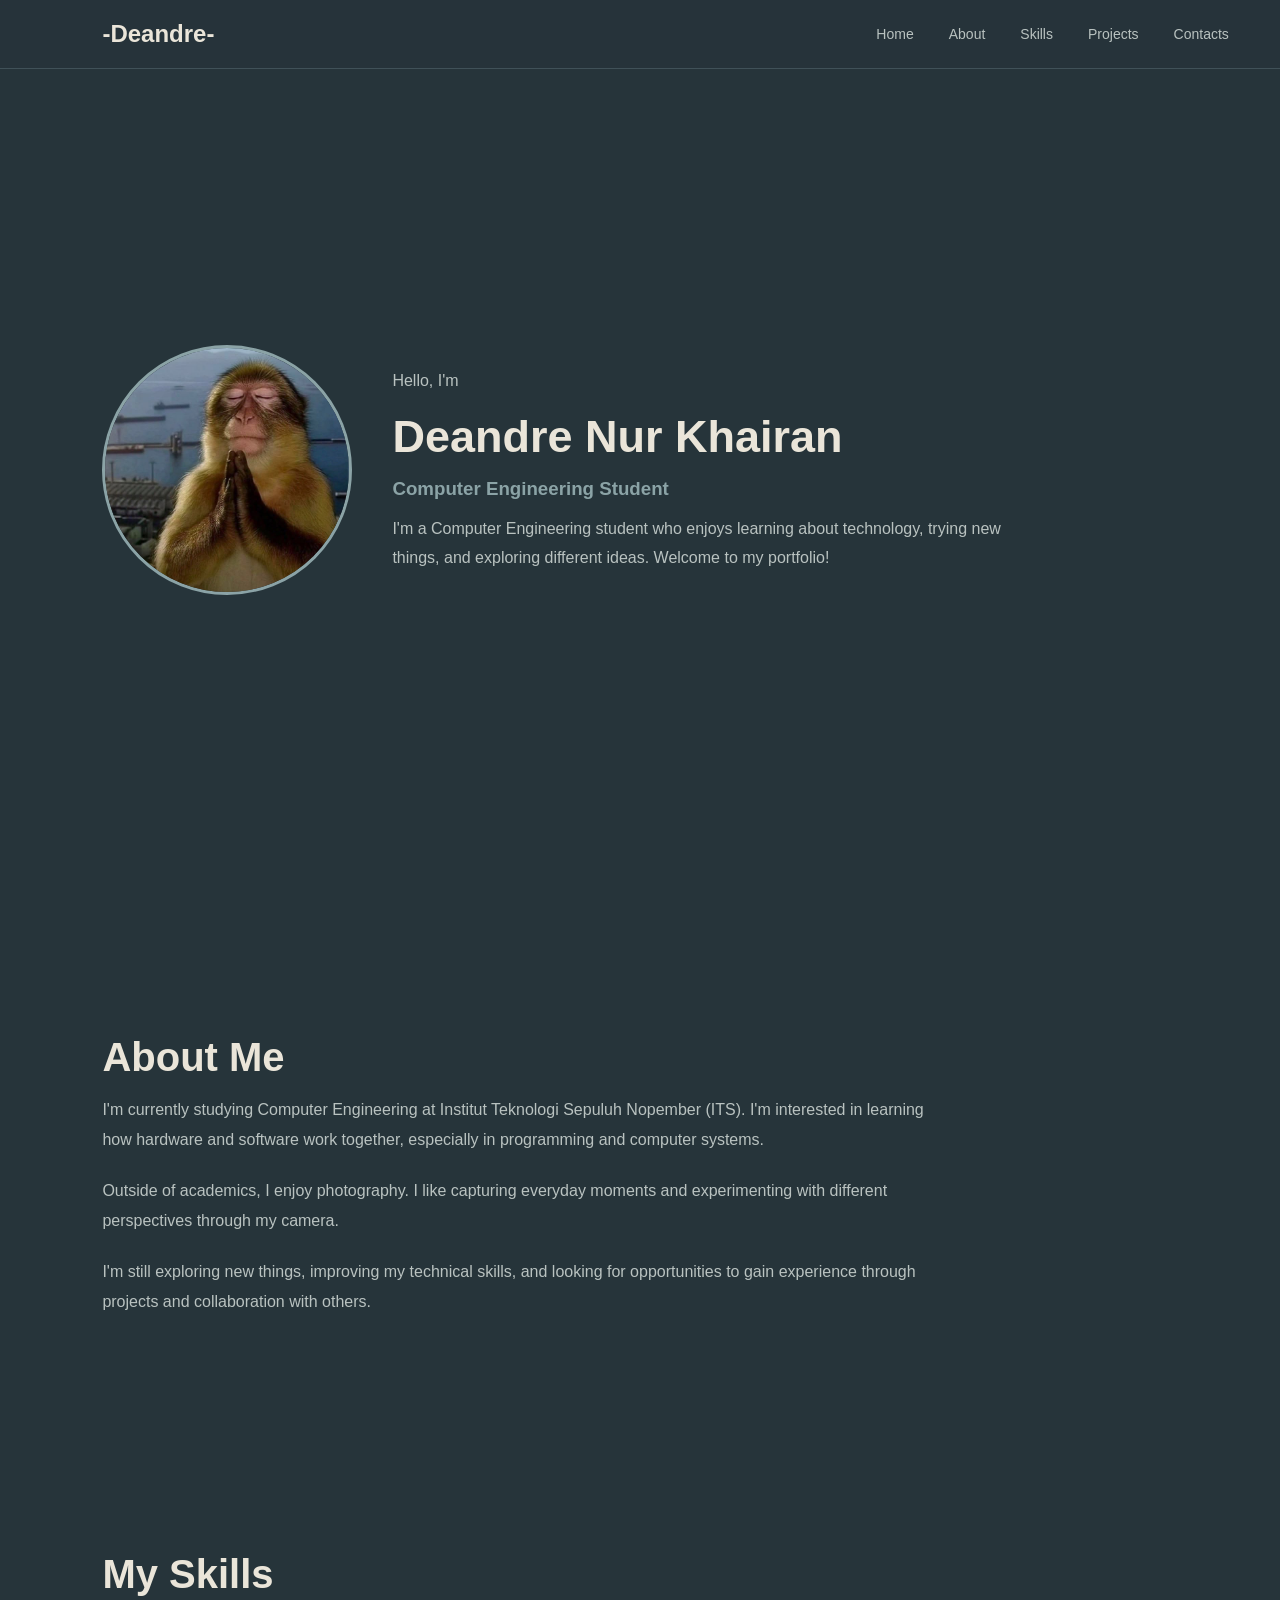
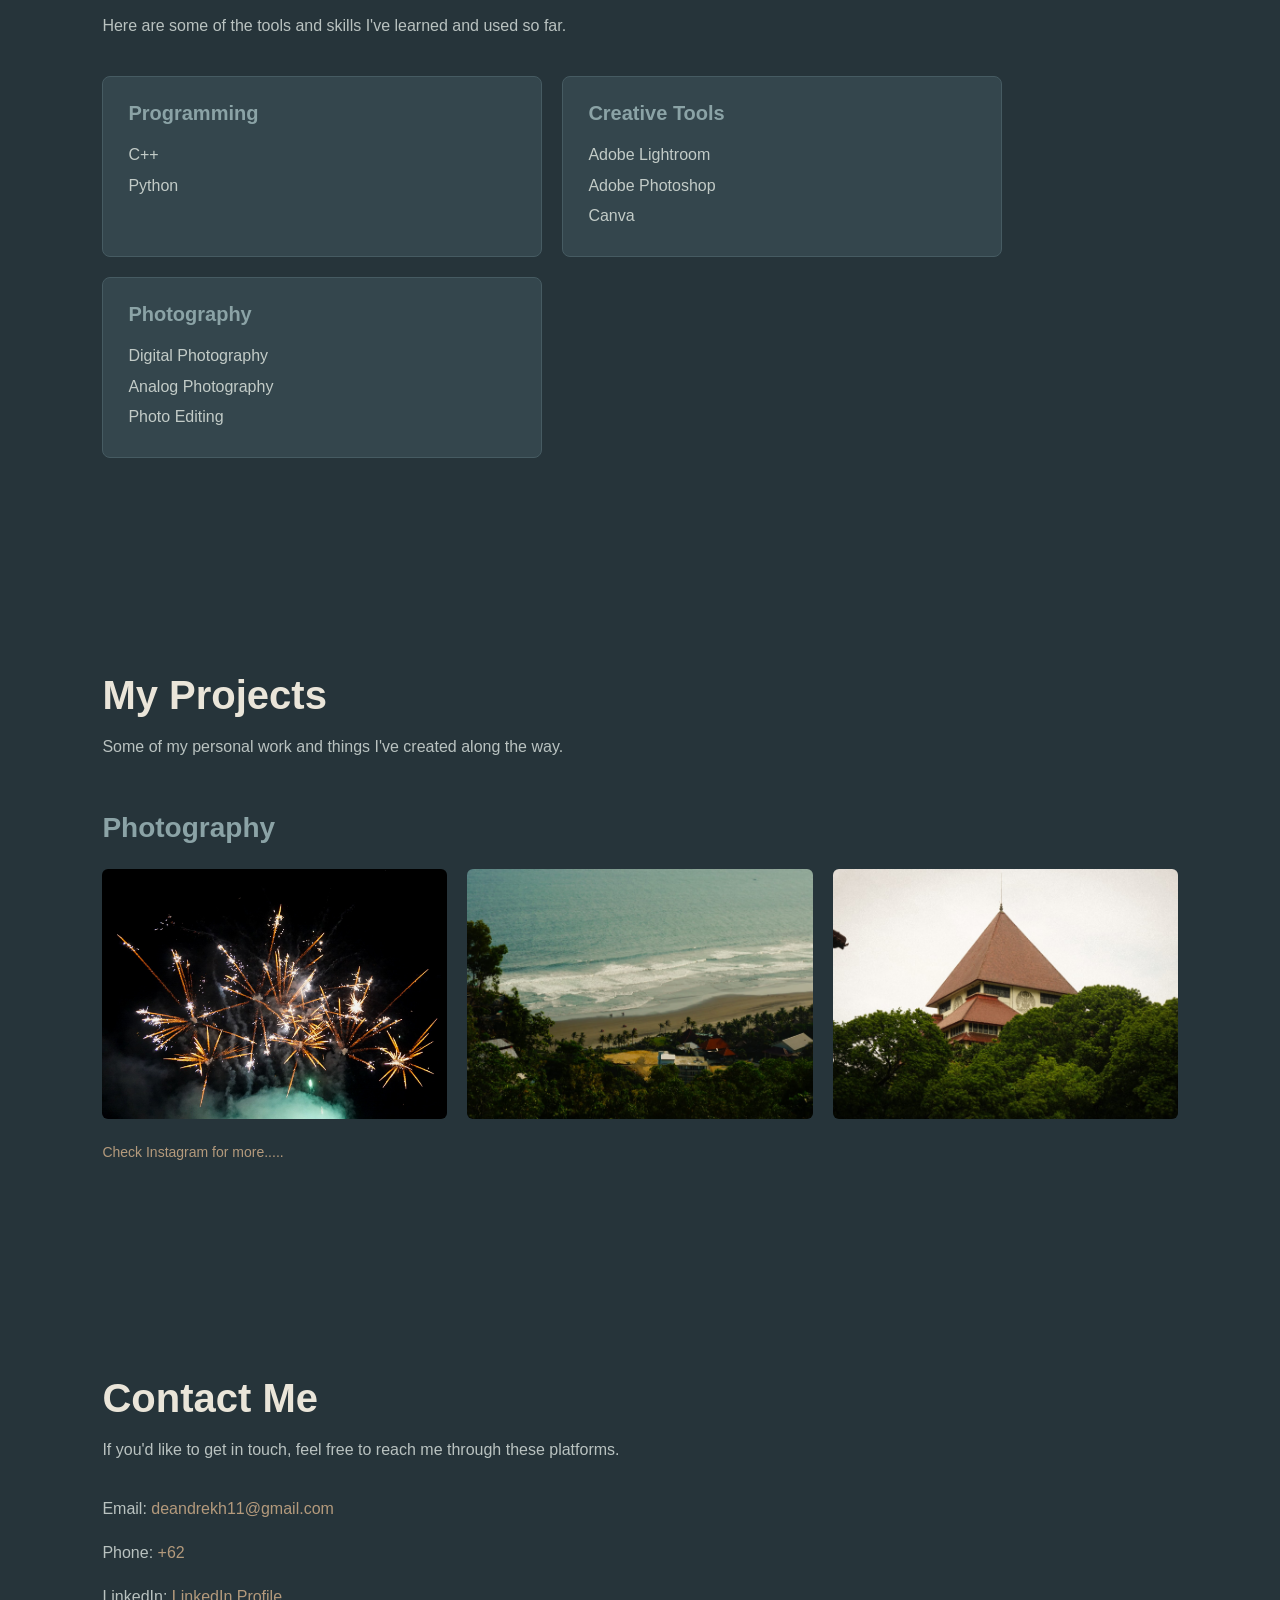
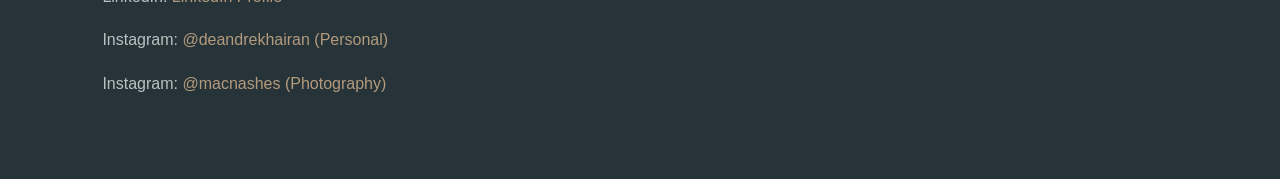
==== index.html @ 792164c9 "commit pertama" ====
<!DOCTYPE html>
<html lang="en">
<head>
    <meta charset="UTF-8">
    <meta name="viewport" content="width=device-width, initial-scale=1.0">
    <title>Deandre Nur Khairan || Portfolio</title>
    <link rel="stylesheet" href="style.css">
</head>
<body>

<header>
    <a href="#home" class="logo">-Deandre-</a>

    <div class="navbar">
        <a href="#home">Home</a>
        <a href="#about">About</a>
        <a href="#skills">Skills</a>
        <a href="#projects">Projects</a>
        <a href="#contacts">Contacts</a>
    </div>
</header>

<!-- HOME SECTION -->
<section id="home">
    <div class="home">
        <img src="gambar/1.jpg" width="250" height="250" alt="Profile Picture">

        <div class="home-text">
            <p>Hello, I'm</p>
            <h1>Deandre Nur Khairan</h1>
            <h3>Computer Engineering Student</h3>
            <p>
                I'm a Computer Engineering student who enjoys learning
                about technology, trying new things, and exploring
                different ideas. Welcome to my portfolio!
            </p>
        </div>
    </div>
</section>

<!-- ABOUT SECTION -->
<section id="about">
    <h1>About Me</h1>

    <div class="about-content">
        <p>
            I'm currently studying Computer Engineering at Institut
            Teknologi Sepuluh Nopember (ITS). I'm interested in learning
            how hardware and software work together, especially in
            programming and computer systems.
        </p>

        <p>
            Outside of academics, I enjoy photography. I like capturing
            everyday moments and experimenting with different
            perspectives through my camera.
        </p>

        <p>
            I'm still exploring new things, improving my technical
            skills, and looking for opportunities to gain experience
            through projects and collaboration with others.
        </p>
    </div>
</section>

<!-- SKILLS SECTION -->
<section id="skills">
    <h1>My Skills</h1>

    <p class="skills-intro">
        Here are some of the tools and skills I've learned and used so far.
    </p>

    <div class="skills-container">

        <div class="skill-card">
            <h2>Programming</h2>
            <p>
                C++<br>
                Python
            </p>
        </div>

        <div class="skill-card">
            <h2>Creative Tools</h2>
            <p>
                Adobe Lightroom<br>
                Adobe Photoshop<br>
                Canva
            </p>
        </div>

        <div class="skill-card">
            <h2>Photography</h2>
            <p>
                Digital Photography<br>
                Analog Photography<br>
                Photo Editing
            </p>
        </div>

    </div>
</section>

<!-- PROJECTS SECTION -->
<section id="projects">
    <h1>My Projects</h1>

    <p>
        Some of my personal work and things I've created along the way.
    </p>

    <div class="project-subsection">
        <h2>Photography</h2>

        <div class="photo-gallery">
            <img src="gambar/2.jpeg" alt="Photography 1">
            <img src="gambar/3.jpeg" alt="Photography 2">
            <img src="gambar/4.jpeg" alt="Photography 3">
        </div>

        <a href="https://www.instagram.com/macnashes/"
           target="_blank"
           rel="noopener noreferrer"
           class="instagram-more">
            Check Instagram for more.....
        </a>
    </div>
</section>

<!-- CONTACTS SECTION -->
<section id="contacts">
    <h1>Contact Me</h1>

    <p>
        If you'd like to get in touch, feel free to reach me through
        these platforms.
    </p>

    <div class="contact-list">

        <p>
            Email:
            <a href="mailto:deandrekh11@gmail.com">
                deandrekh11@gmail.com
            </a>
        </p>

        <p>
            Phone:
            <a href="tel:+62">+62</a>
        </p>

        <p>
            LinkedIn:
            <a href="https://www.linkedin.com/in/deandrekhairan/"
               target="_blank"
               rel="noopener noreferrer">
                LinkedIn Profile
            </a>
        </p>

        <p>
            Instagram:
            <a href="https://www.instagram.com/deandrekhairan/"
               target="_blank"
               rel="noopener noreferrer">
                @deandrekhairan (Personal)
            </a>
        </p>

        <p>
            Instagram:
            <a href="https://www.instagram.com/macnashes/"
               target="_blank"
               rel="noopener noreferrer">
                @macnashes (Photography)
            </a>
        </p>

    </div>
</section>

</body>
</html>
---- style.css ----
/* GENERAL */
* {
    margin: 0;
    padding: 0;
    box-sizing: border-box;
    scroll-behavior: smooth;
}

body {
    background: #26343A;
    font-family: Arial, sans-serif;
    color: #EAE5D9;
}

p {
    color: #B9C2C0;
    line-height: 1.8;
}

/* HEADER */
header {
    position: fixed;
    top: 0;
    width: 100%;
    padding: 20px 4% 20px 8%;
    display: flex;
    justify-content: space-between;
    align-items: center;
    background: rgba(38, 52, 58, 0.95);
    backdrop-filter: blur(12px);
    border-bottom: 1px solid #405158;
    z-index: 1000;
}

/* LOGO */
.logo {
    color: #EAE5D9;
    font-size: 24px;
    font-weight: bold;
    text-decoration: none;
}

/* NAVBAR */
.navbar {
    display: flex;
    gap: 35px;
    margin-left: auto;
}

.navbar a {
    color: #B9C2C0;
    text-decoration: none;
    font-size: 14px;
    transition: 0.3s;
    position: relative;
}

.navbar a:hover {
    color: #8BA3A6;
}

/* NAVBAR UNDERLINE */
.navbar a::after {
    content: "";
    position: absolute;
    left: 0;
    bottom: -7px;
    width: 0;
    height: 2px;
    background: #8BA3A6;
    transition: 0.3s;
}

.navbar a:hover::after {
    width: 100%;
}

/* SECTION */
section {
    min-height: 100vh;
    padding: 120px 8% 80px;
}

section h1 {
    font-size: 40px;
    margin: 15px 0;
    color: #EAE5D9;
}

section h3 {
    color: #8BA3A6;
    margin-bottom: 15px;
}

/* HOME */
#home {
    display: flex;
    flex-direction: column;
    justify-content: center;
}

.home {
    display: flex;
    align-items: center;
    gap: 40px;
}

.home img {
    border-radius: 50%;
    object-fit: cover;
    border: 3px solid #8BA3A6;
}

.home h1 {
    font-size: 45px;
}

.home-text {
    max-width: 650px;
}

/* ABOUT */
#about {
    min-height: auto;
}

.about-content {
    max-width: 850px;
}

.about-content p {
    font-size: 16px;
    margin-bottom: 20px;
    line-height: 1.9;
}

/* SKILLS */
#skills {
    min-height: auto;
}

.skills-intro {
    max-width: 700px;
    margin-bottom: 35px;
}

.skills-container {
    display: grid;
    grid-template-columns: repeat(2, 1fr);
    gap: 20px;
    max-width: 900px;
}

.skill-card {
    background: #34464D;
    border: 1px solid #465B62;
    border-radius: 8px;
    padding: 25px;
    transition: 0.3s;
}

.skill-card:hover {
    border-color: #8BA3A6;
    transform: translateY(-3px);
}

.skill-card h2 {
    color: #8BA3A6;
    font-size: 20px;
    margin-bottom: 15px;
}

.skill-card p {
    color: #C2CBC7;
    line-height: 1.9;
}

/* PROJECTS */
#projects {
    min-height: auto;
}

#projects > p {
    max-width: 800px;
    font-size: 16px;
}

/* PROJECT SUBSECTION */
.project-subsection {
    margin-top: 50px;
}

.project-subsection h2 {
    font-size: 28px;
    margin-bottom: 15px;
    color: #8BA3A6;
}

.project-subsection p {
    max-width: 700px;
    margin-bottom: 25px;
}

/* PHOTOGRAPHY GALLERY */
.photo-gallery {
    display: grid;
    grid-template-columns: repeat(3, 1fr);
    gap: 20px;
    margin-top: 25px;
}

.photo-gallery img {
    width: 100%;
    height: 250px;
    object-fit: cover;
    border-radius: 6px;
}

/* INSTAGRAM MORE */
.instagram-more {
    display: inline-block;
    margin-top: 25px;
    color: #B49A7C;
    text-decoration: none;
    font-size: 14px;
    transition: 0.3s;
}

.instagram-more:hover {
    color: #EAE5D9;
}

/* CONTACTS */
#contacts {
    min-height: auto;
}

.contact-list {
    margin-top: 30px;
    display: flex;
    flex-direction: column;
    gap: 15px;
}

.contact-list p {
    font-size: 16px;
}

.contact-list a {
    color: #B49A7C;
    text-decoration: none;
    transition: 0.3s;
}

.contact-list a:hover {
    color: #EAE5D9;
}

/* RESPONSIVE */
@media (max-width: 768px) {
    header {
        padding: 18px 5%;
        flex-wrap: wrap;
        gap: 15px;
    }

    .navbar {
        order: 3;
        width: 100%;
        margin-left: 0;
        justify-content: center;
        gap: 15px;
        flex-wrap: wrap;
    }

    .navbar a {
        font-size: 12px;
    }

    .home {
        flex-direction: column;
        align-items: flex-start;
    }

    .home h1 {
        font-size: 30px;
    }

    section h1 {
        font-size: 32px;
    }

    .skills-container {
        grid-template-columns: 1fr;
    }

    .skill-card {
        padding: 20px;
    }

    .photo-gallery {
        grid-template-columns: repeat(2, 1fr);
    }

    .photo-gallery img {
        height: 180px;
    }
}
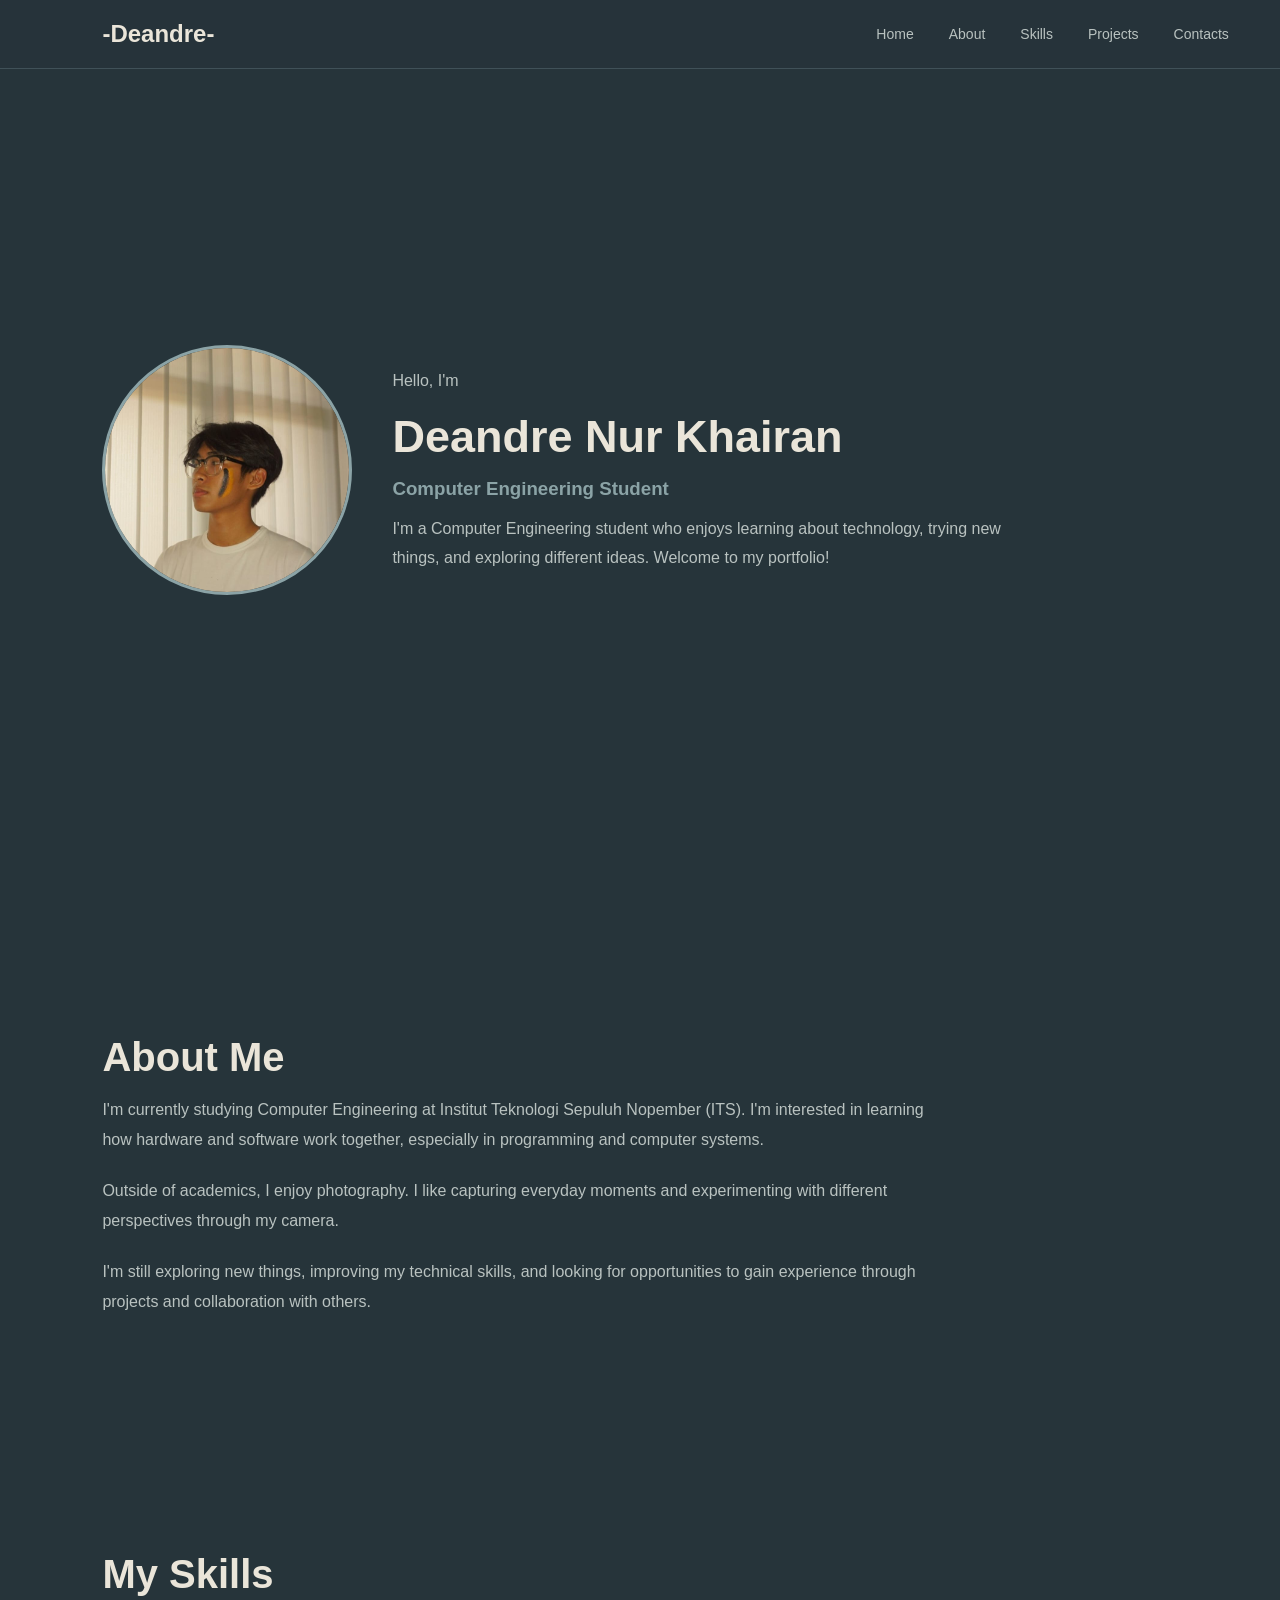
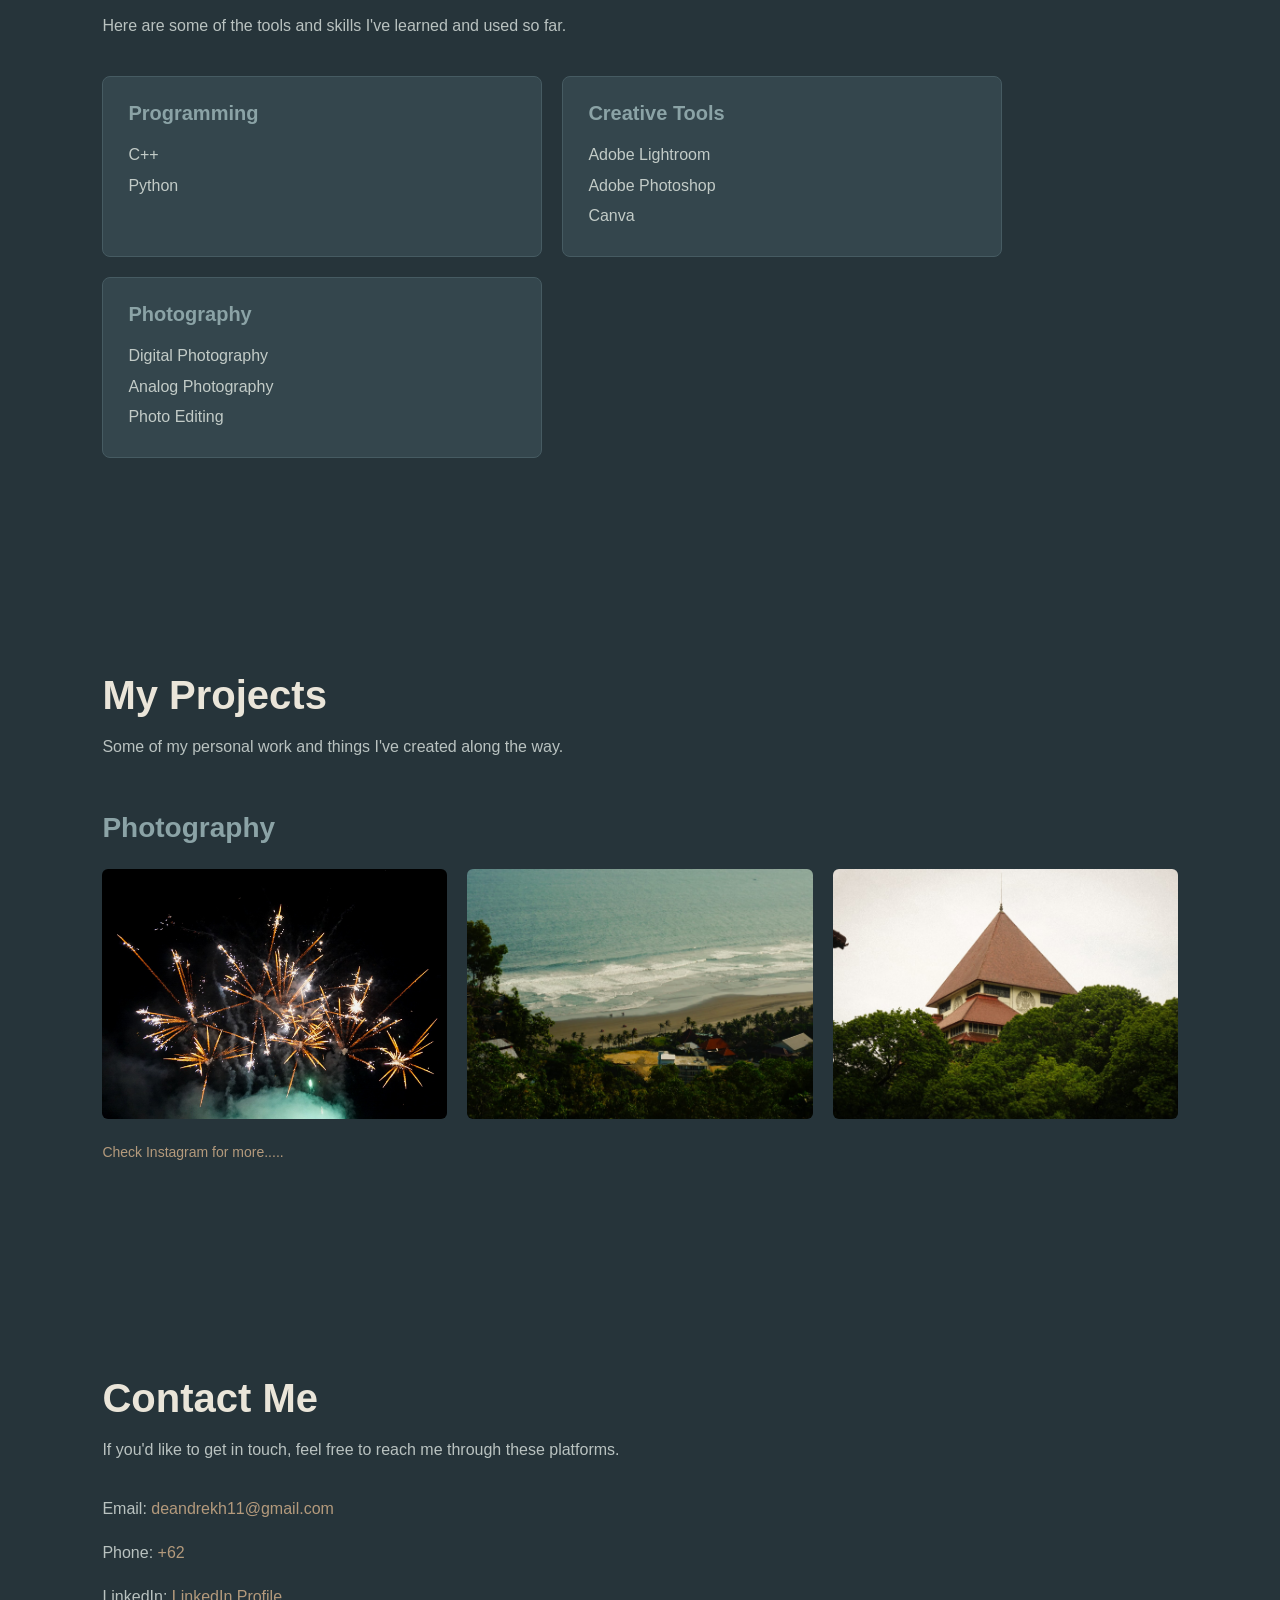
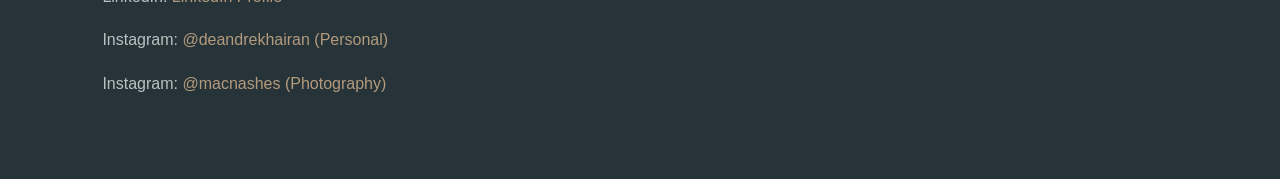
==== commit cbc294ea: "update tampilan website" ====
--- a/index.html
+++ b/index.html
@@ -24,7 +24,7 @@
 <!-- HOME SECTION -->
 <section id="home">
     <div class="home">
-        <img src="gambar/1.jpg" width="250" height="250" alt="Profile Picture">
+        <img src="gambar/1.jpeg" width="250" height="250" alt="Profile Picture">
 
         <div class="home-text">
             <p>Hello, I'm</p>
